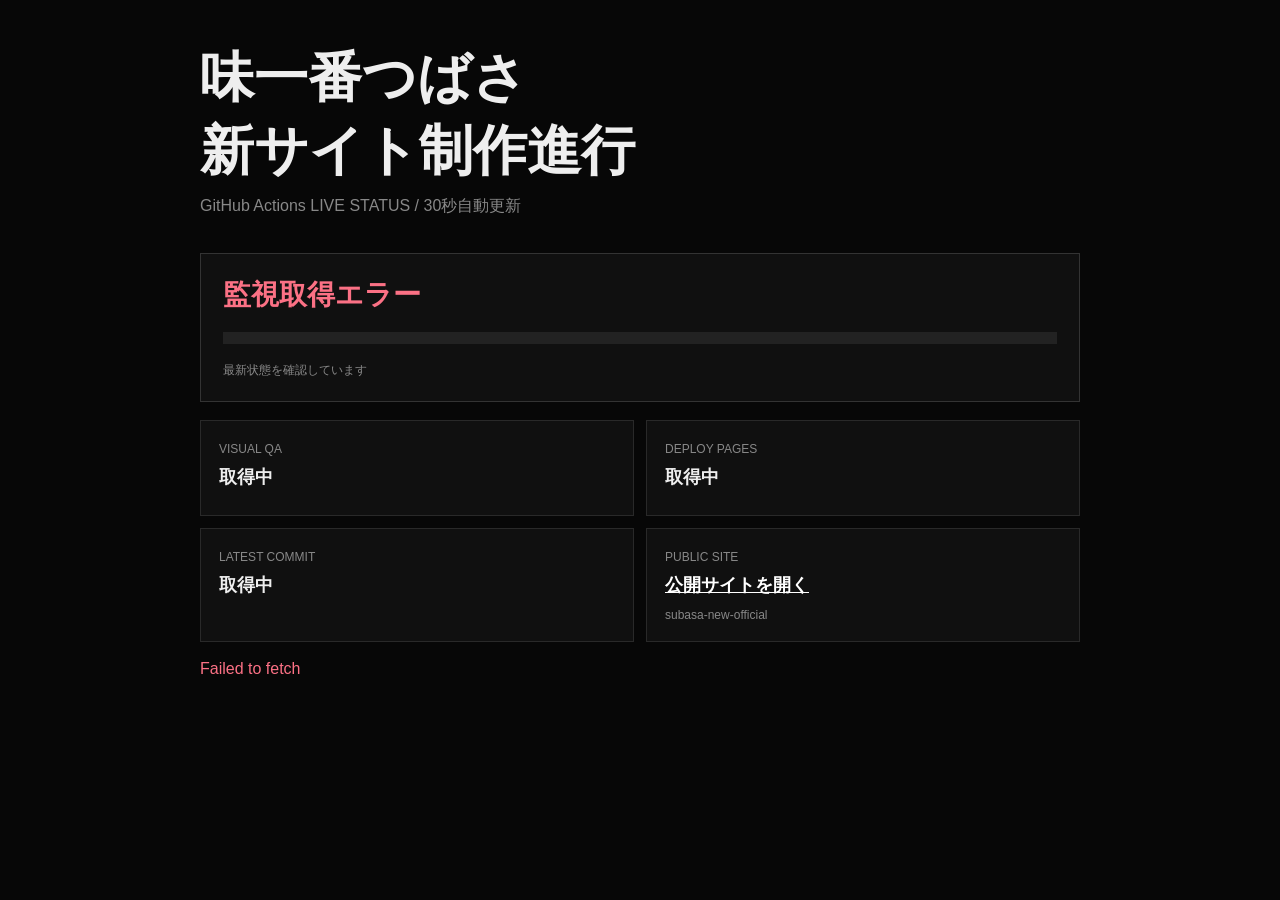
==== progress/index.html @ fa9fd542 "Add live build progress dashboard" ====
<!doctype html><html lang="ja"><head><meta charset="utf-8"><meta name="viewport" content="width=device-width,initial-scale=1"><title>つばさ 新サイト 制作進行</title><style>*{box-sizing:border-box}body{margin:0;background:#070707;color:#eee;font-family:-apple-system,BlinkMacSystemFont,"Hiragino Sans",sans-serif}.wrap{max-width:920px;margin:auto;padding:42px 20px}h1{font-size:clamp(28px,6vw,54px);margin:0 0 8px}.sub{color:#888;margin-bottom:36px}.status{padding:22px;border:1px solid #333;background:#101010;margin-bottom:18px}.big{font-size:28px;font-weight:800}.ok{color:#4ade80}.bad{color:#fb7185}.run{color:#facc15}.bar{height:12px;background:#222;margin:18px 0;overflow:hidden}.bar i{display:block;height:100%;background:#eee;width:0;transition:.5s}.grid{display:grid;grid-template-columns:1fr 1fr;gap:12px}.card{padding:18px;background:#101010;border:1px solid #292929}.card b{display:block;font-size:18px;margin:8px 0}.muted{color:#888;font-size:12px}a{color:#fff}#err{margin-top:18px;color:#fb7185}@media(max-width:650px){.grid{grid-template-columns:1fr}}</style></head><body><main class="wrap"><h1>味一番つばさ<br>新サイト制作進行</h1><div class="sub">GitHub Actions LIVE STATUS / 30秒自動更新</div><section class="status"><div id="overall" class="big run">取得中…</div><div class="bar"><i id="bar"></i></div><div id="summary" class="muted">最新状態を確認しています</div></section><div class="grid"><div class="card"><span class="muted">VISUAL QA</span><b id="qa">取得中</b><span id="qat" class="muted"></span></div><div class="card"><span class="muted">DEPLOY PAGES</span><b id="deploy">取得中</b><span id="deployt" class="muted"></span></div><div class="card"><span class="muted">LATEST COMMIT</span><b id="commit">取得中</b><span id="message" class="muted"></span></div><div class="card"><span class="muted">PUBLIC SITE</span><b><a href="../" target="_blank">公開サイトを開く</a></b><span class="muted">subasa-new-official</span></div></div><div id="err"></div></main><script>const API='https://api.github.com/repos/infoworks-jp/subasa-new-official/actions/runs?per_page=30';function paint(el,run){el.textContent=run?((run.status==='completed'?run.conclusion:run.status)||'unknown').toUpperCase():'NOT FOUND';el.className=run&&run.conclusion==='success'?'ok':run&&run.status!=='completed'?'run':'bad'}async function load(){try{const r=await fetch(API,{cache:'no-store'});if(!r.ok)throw Error('GitHub API '+r.status);const d=await r.json(),runs=d.workflow_runs||[],qa=runs.find(x=>x.name==='Visual QA'),dep=runs.find(x=>x.name==='Deploy Pages'),latest=runs.find(x=>x.head_sha);paint(document.querySelector('#qa'),qa);paint(document.querySelector('#deploy'),dep);document.querySelector('#qat').textContent=qa?new Date(qa.updated_at).toLocaleString('ja-JP'):'';document.querySelector('#deployt').textContent=dep?new Date(dep.updated_at).toLocaleString('ja-JP'):'';document.querySelector('#commit').textContent=latest?latest.head_sha.slice(0,10):'-';document.querySelector('#message').textContent=latest&&latest.head_commit?latest.head_commit.message:'';let pct=0,text='制作中',cls='run';if(qa&&qa.conclusion==='success')pct+=50;if(dep&&dep.conclusion==='success')pct+=50;if((qa&&qa.conclusion==='failure')||(dep&&dep.conclusion==='failure')){text='異常検出 / 修正必要';cls='bad'}else if(pct===100){text='自動検査・公開 PASS';cls='ok'}document.querySelector('#overall').textContent=text;document.querySelector('#overall').className='big '+cls;document.querySelector('#bar').style.width=pct+'%';document.querySelector('#summary').textContent='自動工程 '+pct+'% / 最終目視確認は別途実施';document.querySelector('#err').textContent=''}catch(e){document.querySelector('#overall').textContent='監視取得エラー';document.querySelector('#overall').className='big bad';document.querySelector('#err').textContent=e.message}}load();setInterval(load,30000)</script></body></html>
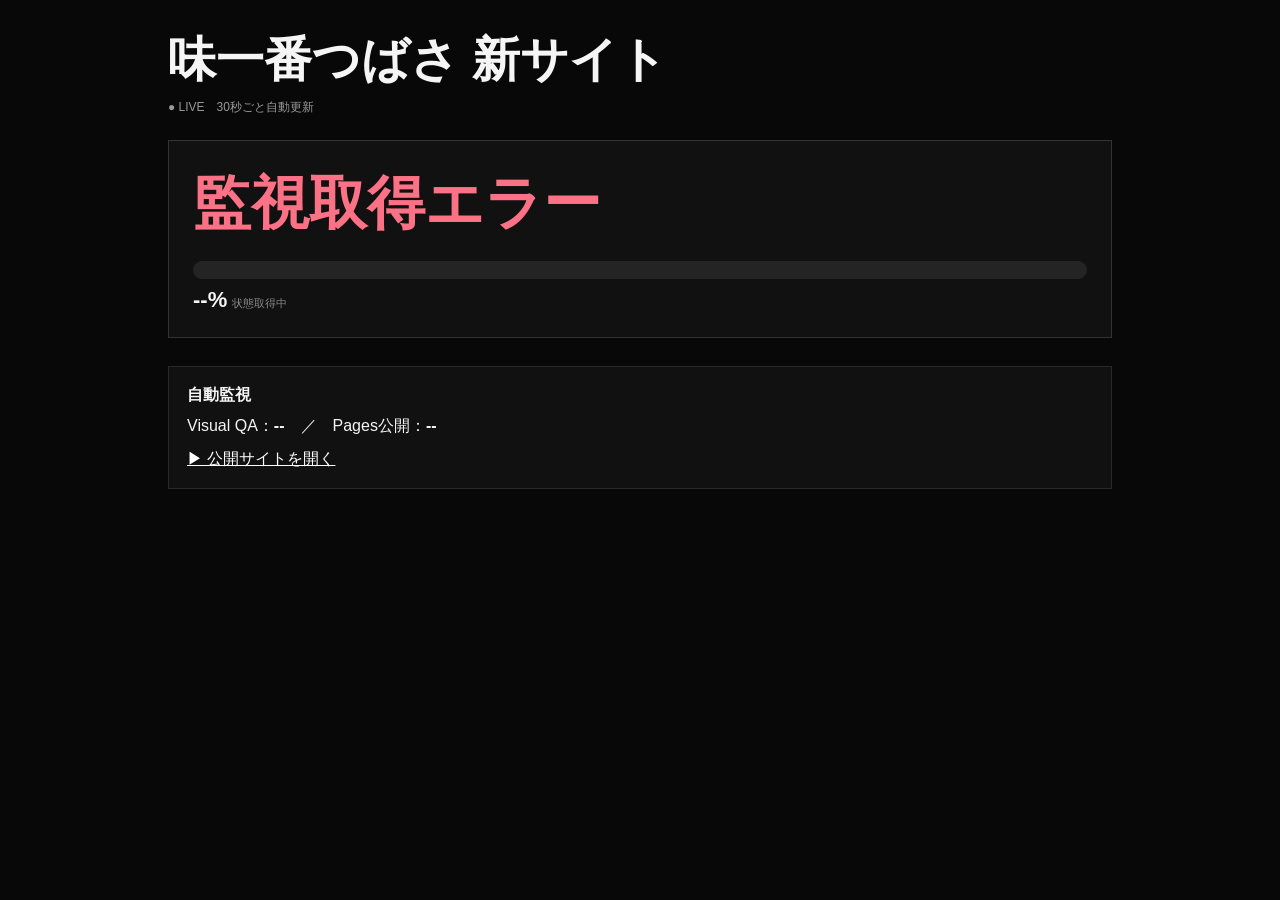
==== commit a791cbc5: "Make progress dashboard instantly understandable" ====
--- a/progress/index.html
+++ b/progress/index.html
@@ -1 +1 @@
-<!doctype html><html lang="ja"><head><meta charset="utf-8"><meta name="viewport" content="width=device-width,initial-scale=1"><title>つばさ 新サイト 制作進行</title><style>*{box-sizing:border-box}body{margin:0;background:#070707;color:#eee;font-family:-apple-system,BlinkMacSystemFont,"Hiragino Sans",sans-serif}.wrap{max-width:920px;margin:auto;padding:42px 20px}h1{font-size:clamp(28px,6vw,54px);margin:0 0 8px}.sub{color:#888;margin-bottom:36px}.status{padding:22px;border:1px solid #333;background:#101010;margin-bottom:18px}.big{font-size:28px;font-weight:800}.ok{color:#4ade80}.bad{color:#fb7185}.run{color:#facc15}.bar{height:12px;background:#222;margin:18px 0;overflow:hidden}.bar i{display:block;height:100%;background:#eee;width:0;transition:.5s}.grid{display:grid;grid-template-columns:1fr 1fr;gap:12px}.card{padding:18px;background:#101010;border:1px solid #292929}.card b{display:block;font-size:18px;margin:8px 0}.muted{color:#888;font-size:12px}a{color:#fff}#err{margin-top:18px;color:#fb7185}@media(max-width:650px){.grid{grid-template-columns:1fr}}</style></head><body><main class="wrap"><h1>味一番つばさ<br>新サイト制作進行</h1><div class="sub">GitHub Actions LIVE STATUS / 30秒自動更新</div><section class="status"><div id="overall" class="big run">取得中…</div><div class="bar"><i id="bar"></i></div><div id="summary" class="muted">最新状態を確認しています</div></section><div class="grid"><div class="card"><span class="muted">VISUAL QA</span><b id="qa">取得中</b><span id="qat" class="muted"></span></div><div class="card"><span class="muted">DEPLOY PAGES</span><b id="deploy">取得中</b><span id="deployt" class="muted"></span></div><div class="card"><span class="muted">LATEST COMMIT</span><b id="commit">取得中</b><span id="message" class="muted"></span></div><div class="card"><span class="muted">PUBLIC SITE</span><b><a href="../" target="_blank">公開サイトを開く</a></b><span class="muted">subasa-new-official</span></div></div><div id="err"></div></main><script>const API='https://api.github.com/repos/infoworks-jp/subasa-new-official/actions/runs?per_page=30';function paint(el,run){el.textContent=run?((run.status==='completed'?run.conclusion:run.status)||'unknown').toUpperCase():'NOT FOUND';el.className=run&&run.conclusion==='success'?'ok':run&&run.status!=='completed'?'run':'bad'}async function load(){try{const r=await fetch(API,{cache:'no-store'});if(!r.ok)throw Error('GitHub API '+r.status);const d=await r.json(),runs=d.workflow_runs||[],qa=runs.find(x=>x.name==='Visual QA'),dep=runs.find(x=>x.name==='Deploy Pages'),latest=runs.find(x=>x.head_sha);paint(document.querySelector('#qa'),qa);paint(document.querySelector('#deploy'),dep);document.querySelector('#qat').textContent=qa?new Date(qa.updated_at).toLocaleString('ja-JP'):'';document.querySelector('#deployt').textContent=dep?new Date(dep.updated_at).toLocaleString('ja-JP'):'';document.querySelector('#commit').textContent=latest?latest.head_sha.slice(0,10):'-';document.querySelector('#message').textContent=latest&&latest.head_commit?latest.head_commit.message:'';let pct=0,text='制作中',cls='run';if(qa&&qa.conclusion==='success')pct+=50;if(dep&&dep.conclusion==='success')pct+=50;if((qa&&qa.conclusion==='failure')||(dep&&dep.conclusion==='failure')){text='異常検出 / 修正必要';cls='bad'}else if(pct===100){text='自動検査・公開 PASS';cls='ok'}document.querySelector('#overall').textContent=text;document.querySelector('#overall').className='big '+cls;document.querySelector('#bar').style.width=pct+'%';document.querySelector('#summary').textContent='自動工程 '+pct+'% / 最終目視確認は別途実施';document.querySelector('#err').textContent=''}catch(e){document.querySelector('#overall').textContent='監視取得エラー';document.querySelector('#overall').className='big bad';document.querySelector('#err').textContent=e.message}}load();setInterval(load,30000)</script></body></html>+<!doctype html><html lang="ja"><head><meta charset="utf-8"><meta name="viewport" content="width=device-width,initial-scale=1"><title>つばさ 制作状況</title><style>*{box-sizing:border-box}body{margin:0;background:#080808;color:#f5f5f5;font-family:-apple-system,BlinkMacSystemFont,"Hiragino Sans",sans-serif}.w{max-width:980px;margin:auto;padding:28px 18px 60px}h1{margin:0;font-size:clamp(27px,5vw,48px)}.live{color:#999;margin:7px 0 24px;font-size:12px}.hero{border:1px solid #333;background:#111;padding:24px;margin-bottom:14px}.state{font-size:clamp(30px,6vw,58px);font-weight:900}.ok{color:#4ade80}.bad{color:#fb7185}.run{color:#facc15}.meter{height:18px;background:#242424;margin:18px 0 8px;border-radius:20px;overflow:hidden}.meter i{height:100%;display:block;background:#4ade80;transition:.4s}.pct{font-size:22px;font-weight:800}.grid{display:grid;grid-template-columns:repeat(2,1fr);gap:10px}.c{background:#111;border:1px solid #292929;padding:15px;display:flex;justify-content:space-between;align-items:center;min-height:64px}.c span:first-child{font-weight:700}.mark{font-size:22px;font-weight:900}.bottom{margin-top:14px;padding:18px;background:#111;border:1px solid #292929}.small{color:#888;font-size:11px;line-height:1.7}a{color:#fff}.alert{background:#351014;border-color:#7f1d1d}@media(max-width:620px){.grid{grid-template-columns:1fr}.w{padding-top:20px}}</style></head><body><main class="w"><h1>味一番つばさ 新サイト</h1><div class="live">● LIVE　30秒ごと自動更新</div><section class="hero" id="hero"><div class="state run" id="state">確認中…</div><div class="meter"><i id="meter" style="width:0"></i></div><div><span class="pct" id="pct">--%</span> <span class="small" id="now">状態取得中</span></div></section><div class="grid" id="items"></div><section class="bottom"><b>自動監視</b><div style="margin-top:10px">Visual QA：<strong id="qa">--</strong>　／　Pages公開：<strong id="dep">--</strong></div><div class="small" id="time"></div><div style="margin-top:12px"><a href="../" target="_blank">▶ 公開サイトを開く</a></div></section></main><script>const A='https://api.github.com/repos/infoworks-jp/subasa-new-official/actions/runs?per_page=30';const base=[['TOP・すすきの画像',1],['縦ロゴ',1],['究極の味噌',1],['つばさラーメン',1],['料理写真',1],['店内写真',1],['日本語メニュー',1],['英語メニュー',1],['中国語メニュー',1],['韓国語メニュー',1],['WebGL流体演出',1],['PC対応',1],['スマホ対応',1],['公開設定',1],['自動Visual QA',0],['公開Pages',0],['最終実画面目視',0]];function render(qa,dep){const q=qa&&qa.conclusion==='success',d=dep&&dep.conclusion==='success',fail=(qa&&qa.conclusion==='failure')||(dep&&dep.conclusion==='failure'),running=(qa&&qa.status!=='completed')||(dep&&dep.status!=='completed');const arr=base.map(x=>[...x]);arr[14][1]=q?1:running?2:0;arr[15][1]=d?1:running?2:0;const done=arr.filter(x=>x[1]===1).length,p=Math.round(done/arr.length*100);document.querySelector('#items').innerHTML=arr.map(x=>`<div class="c"><span>${x[0]}</span><span class="mark ${x[1]===1?'ok':x[1]===2?'run':'bad'}">${x[1]===1?'✓':x[1]===2?'●':'—'}</span></div>`).join('');document.querySelector('#pct').textContent=p+'%';document.querySelector('#meter').style.width=p+'%';let s='制作・検品中',cl='run',n='残り '+(arr.length-done)+' 項目';if(fail){s='異常あり';cl='bad';n='自動検査でFAILを検出'}else if(done===arr.length){s='完成';cl='ok';n='全項目確認済み'}else if(q&&d){s='最終目視待ち';cl='run';n='自動検査と公開はPASS'}document.querySelector('#state').textContent=s;document.querySelector('#state').className='state '+cl;document.querySelector('#now').textContent=n;document.querySelector('#hero').className='hero'+(fail?' alert':'');document.querySelector('#qa').textContent=q?'✓ PASS':qa&&qa.status!=='completed'?'● RUNNING':'× FAIL';document.querySelector('#dep').textContent=d?'✓ PASS':dep&&dep.status!=='completed'?'● RUNNING':'× FAIL'}async function load(){try{const r=await fetch(A,{cache:'no-store'}),j=await r.json(),rs=j.workflow_runs||[],qa=rs.find(x=>x.name==='Visual QA'),dep=rs.find(x=>x.name==='Deploy Pages');render(qa,dep);document.querySelector('#time').textContent='最終更新 '+new Date().toLocaleString('ja-JP')+(qa?' / commit '+qa.head_sha.slice(0,8):'')}catch(e){document.querySelector('#state').textContent='監視取得エラー';document.querySelector('#state').className='state bad'}}load();setInterval(load,30000)</script></body></html>
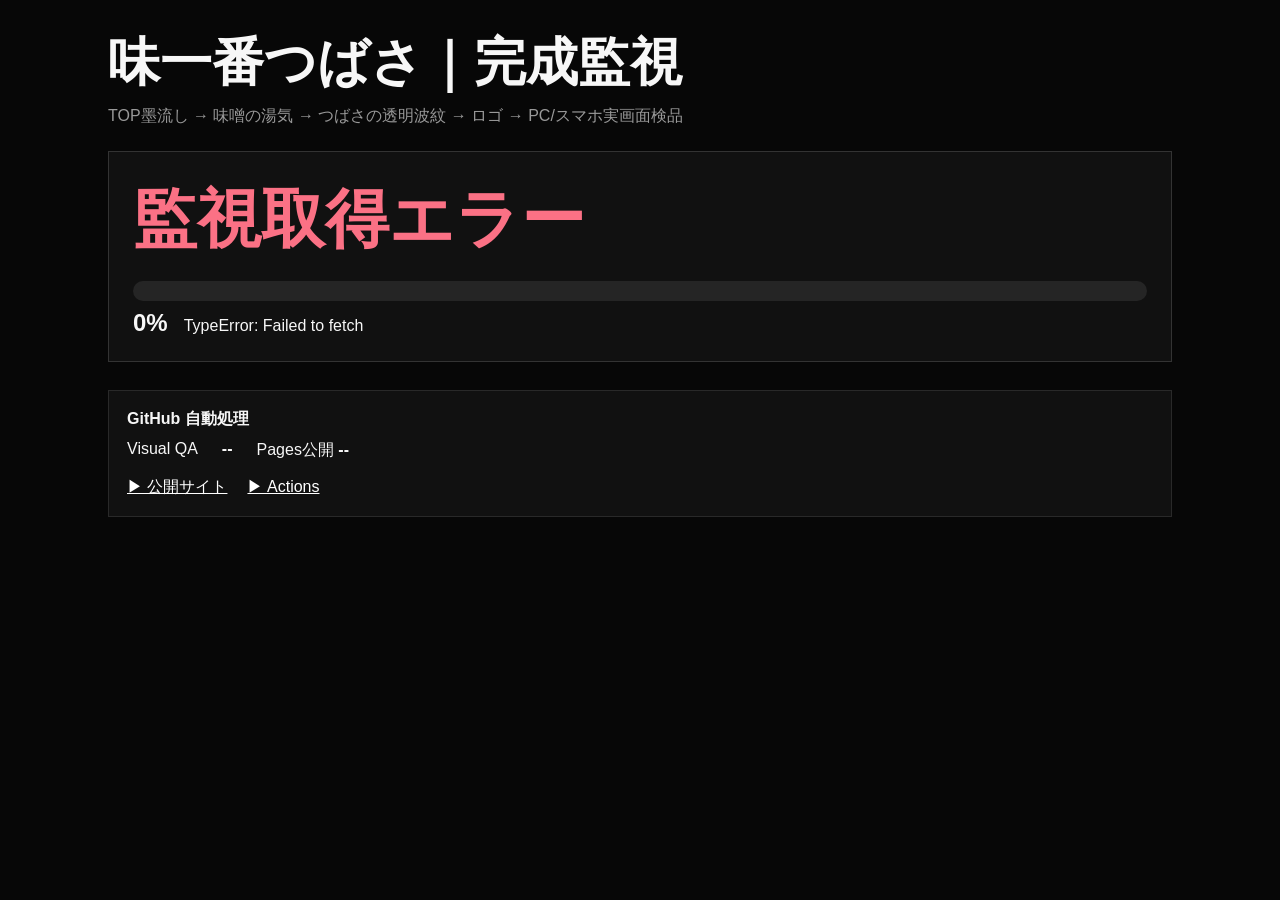
==== commit b04de29a: "Replace progress page with five-stage effect completion monitor" ====
--- a/progress/index.html
+++ b/progress/index.html
@@ -1 +1,12 @@
-<!doctype html><html lang="ja"><head><meta charset="utf-8"><meta name="viewport" content="width=device-width,initial-scale=1"><title>つばさ 制作状況</title><style>*{box-sizing:border-box}body{margin:0;background:#080808;color:#f5f5f5;font-family:-apple-system,BlinkMacSystemFont,"Hiragino Sans",sans-serif}.w{max-width:980px;margin:auto;padding:28px 18px 60px}h1{margin:0;font-size:clamp(27px,5vw,48px)}.live{color:#999;margin:7px 0 24px;font-size:12px}.hero{border:1px solid #333;background:#111;padding:24px;margin-bottom:14px}.state{font-size:clamp(30px,6vw,58px);font-weight:900}.ok{color:#4ade80}.bad{color:#fb7185}.run{color:#facc15}.meter{height:18px;background:#242424;margin:18px 0 8px;border-radius:20px;overflow:hidden}.meter i{height:100%;display:block;background:#4ade80;transition:.4s}.pct{font-size:22px;font-weight:800}.grid{display:grid;grid-template-columns:repeat(2,1fr);gap:10px}.c{background:#111;border:1px solid #292929;padding:15px;display:flex;justify-content:space-between;align-items:center;min-height:64px}.c span:first-child{font-weight:700}.mark{font-size:22px;font-weight:900}.bottom{margin-top:14px;padding:18px;background:#111;border:1px solid #292929}.small{color:#888;font-size:11px;line-height:1.7}a{color:#fff}.alert{background:#351014;border-color:#7f1d1d}@media(max-width:620px){.grid{grid-template-columns:1fr}.w{padding-top:20px}}</style></head><body><main class="w"><h1>味一番つばさ 新サイト</h1><div class="live">● LIVE　30秒ごと自動更新</div><section class="hero" id="hero"><div class="state run" id="state">確認中…</div><div class="meter"><i id="meter" style="width:0"></i></div><div><span class="pct" id="pct">--%</span> <span class="small" id="now">状態取得中</span></div></section><div class="grid" id="items"></div><section class="bottom"><b>自動監視</b><div style="margin-top:10px">Visual QA：<strong id="qa">--</strong>　／　Pages公開：<strong id="dep">--</strong></div><div class="small" id="time"></div><div style="margin-top:12px"><a href="../" target="_blank">▶ 公開サイトを開く</a></div></section></main><script>const A='https://api.github.com/repos/infoworks-jp/subasa-new-official/actions/runs?per_page=30';const base=[['TOP・すすきの画像',1],['縦ロゴ',1],['究極の味噌',1],['つばさラーメン',1],['料理写真',1],['店内写真',1],['日本語メニュー',1],['英語メニュー',1],['中国語メニュー',1],['韓国語メニュー',1],['WebGL流体演出',1],['PC対応',1],['スマホ対応',1],['公開設定',1],['自動Visual QA',0],['公開Pages',0],['最終実画面目視',0]];function render(qa,dep){const q=qa&&qa.conclusion==='success',d=dep&&dep.conclusion==='success',fail=(qa&&qa.conclusion==='failure')||(dep&&dep.conclusion==='failure'),running=(qa&&qa.status!=='completed')||(dep&&dep.status!=='completed');const arr=base.map(x=>[...x]);arr[14][1]=q?1:running?2:0;arr[15][1]=d?1:running?2:0;const done=arr.filter(x=>x[1]===1).length,p=Math.round(done/arr.length*100);document.querySelector('#items').innerHTML=arr.map(x=>`<div class="c"><span>${x[0]}</span><span class="mark ${x[1]===1?'ok':x[1]===2?'run':'bad'}">${x[1]===1?'✓':x[1]===2?'●':'—'}</span></div>`).join('');document.querySelector('#pct').textContent=p+'%';document.querySelector('#meter').style.width=p+'%';let s='制作・検品中',cl='run',n='残り '+(arr.length-done)+' 項目';if(fail){s='異常あり';cl='bad';n='自動検査でFAILを検出'}else if(done===arr.length){s='完成';cl='ok';n='全項目確認済み'}else if(q&&d){s='最終目視待ち';cl='run';n='自動検査と公開はPASS'}document.querySelector('#state').textContent=s;document.querySelector('#state').className='state '+cl;document.querySelector('#now').textContent=n;document.querySelector('#hero').className='hero'+(fail?' alert':'');document.querySelector('#qa').textContent=q?'✓ PASS':qa&&qa.status!=='completed'?'● RUNNING':'× FAIL';document.querySelector('#dep').textContent=d?'✓ PASS':dep&&dep.status!=='completed'?'● RUNNING':'× FAIL'}async function load(){try{const r=await fetch(A,{cache:'no-store'}),j=await r.json(),rs=j.workflow_runs||[],qa=rs.find(x=>x.name==='Visual QA'),dep=rs.find(x=>x.name==='Deploy Pages');render(qa,dep);document.querySelector('#time').textContent='最終更新 '+new Date().toLocaleString('ja-JP')+(qa?' / commit '+qa.head_sha.slice(0,8):'')}catch(e){document.querySelector('#state').textContent='監視取得エラー';document.querySelector('#state').className='state bad'}}load();setInterval(load,30000)</script></body></html>+<!doctype html><html lang="ja"><head><meta charset="utf-8"><meta name="viewport" content="width=device-width,initial-scale=1"><meta http-equiv="cache-control" content="no-cache"><title>つばさ エフェクト完成監視</title><style>*{box-sizing:border-box}body{margin:0;background:#070707;color:#f7f7f7;font-family:-apple-system,BlinkMacSystemFont,"Hiragino Sans",sans-serif}.w{max-width:1100px;margin:auto;padding:28px 18px 60px}h1{margin:0;font-size:clamp(28px,5vw,52px)}.sub{color:#999;margin:8px 0 24px}.hero{padding:24px;border:1px solid #333;background:#111;margin-bottom:14px}.state{font-size:clamp(32px,7vw,64px);font-weight:900}.run{color:#facc15}.ok{color:#4ade80}.bad{color:#fb7185}.meter{height:20px;background:#252525;border-radius:20px;overflow:hidden;margin:18px 0 8px}.meter i{display:block;height:100%;background:#4ade80;transition:.4s}.pct{font-size:24px;font-weight:900}.steps{display:grid;gap:10px}.step{display:grid;grid-template-columns:54px 1fr auto;gap:14px;align-items:center;padding:18px;background:#111;border:1px solid #292929}.num{font-size:26px;font-weight:900;color:#777}.step b{display:block;font-size:18px}.step small{display:block;color:#8e8e8e;margin-top:5px;line-height:1.5}.mark{font-size:24px;font-weight:900}.panel{margin-top:14px;padding:18px;background:#111;border:1px solid #292929}.qa{display:flex;gap:24px;flex-wrap:wrap;margin-top:10px}.links{display:flex;gap:20px;flex-wrap:wrap;margin-top:16px}a{color:#fff}.tiny{font-size:11px;color:#888;margin-top:10px;line-height:1.6}@media(max-width:620px){.step{grid-template-columns:38px 1fr auto;padding:14px}.num{font-size:20px}.step b{font-size:16px}}</style></head><body><main class="w"><h1>味一番つばさ｜完成監視</h1><div class="sub">TOP墨流し → 味噌の湯気 → つばさの透明波紋 → ロゴ → PC/スマホ実画面検品</div><section class="hero"><div id="state" class="state run">監視中</div><div class="meter"><i id="bar" style="width:0"></i></div><span id="pct" class="pct">0%</span>　<span id="summary">状態取得中</span></section><section id="steps" class="steps"></section><section class="panel"><b>GitHub 自動処理</b><div class="qa">Visual QA <strong id="qa">--</strong><span>Pages公開 <strong id="dep">--</strong></span></div><div id="time" class="tiny"></div><div class="links"><a href="../" target="_blank">▶ 公開サイト</a><a href="https://github.com/infoworks-jp/subasa-new-official/actions" target="_blank">▶ Actions</a></div></section></main><script>
+const API='https://api.github.com/repos/infoworks-jp/subasa-new-official/actions/runs?per_page=30';
+const stages=[
+['TOP墨流し','WebGL流体。黒・深紅中心。マウス／タッチで墨が引かれ渦を巻く。',1],
+['味噌の湯気','ラーメン付近から白い湯気が上昇し、操作に反応する。',1],
+['つばさの透明波紋','横切るライトなし。水面・透明波紋として反応する。',1],
+['縦ロゴ','過剰な移動なし。ネオンが静かに灯る。',1],
+['PC/スマホ実画面検品','PC・390pxスマホで実ピクセル変化、レイアウト、指定外演出なしを確認。',0]
+];
+function draw(qa,dep){const q=qa&&qa.conclusion==='success',d=dep&&dep.conclusion==='success',fail=(qa&&qa.conclusion==='failure')||(dep&&dep.conclusion==='failure'),running=(qa&&qa.status!=='completed')||(dep&&dep.status!=='completed');const a=stages.map(x=>[...x]);a[4][2]=(q&&d)?1:running?2:0;const done=a.filter(x=>x[2]===1).length,p=Math.round(done/a.length*100);document.querySelector('#steps').innerHTML=a.map((x,i)=>`<div class="step"><span class="num">0${i+1}</span><div><b>${x[0]}</b><small>${x[1]}</small></div><span class="mark ${x[2]===1?'ok':x[2]===2?'run':'bad'}">${x[2]===1?'✓':x[2]===2?'●':'—'}</span></div>`).join('');bar.style.width=p+'%';pct.textContent=p+'%';let s='制作・検品中',cl='run',sum='残り '+(a.length-done)+'工程';if(fail){s='異常検出';cl='bad';sum='QAまたは公開処理がFAIL'}else if(done===a.length){s='自動検品PASS';cl='ok';sum='5工程完了。最終完成報告待ち'}state.textContent=s;state.className='state '+cl;summary.textContent=sum;document.querySelector('#qa').textContent=q?'✓ PASS':qa&&qa.status!=='completed'?'● RUNNING':qa?'× '+(qa.conclusion||'FAIL'):'--';document.querySelector('#dep').textContent=d?'✓ PASS':dep&&dep.status!=='completed'?'● RUNNING':dep?'× '+(dep.conclusion||'FAIL'):'--'}
+async function load(){try{const r=await fetch(API,{cache:'no-store'}),j=await r.json(),rs=j.workflow_runs||[],qa=rs.find(x=>x.name==='Visual QA'),dep=rs.find(x=>x.name==='Deploy Pages');draw(qa,dep);time.textContent='最終更新 '+new Date().toLocaleString('ja-JP')+(qa?' / QA commit '+qa.head_sha.slice(0,8):'')+(dep?' / Deploy commit '+dep.head_sha.slice(0,8):'')}catch(e){state.textContent='監視取得エラー';state.className='state bad';summary.textContent=String(e)}}load();setInterval(load,15000);
+</script></body></html>
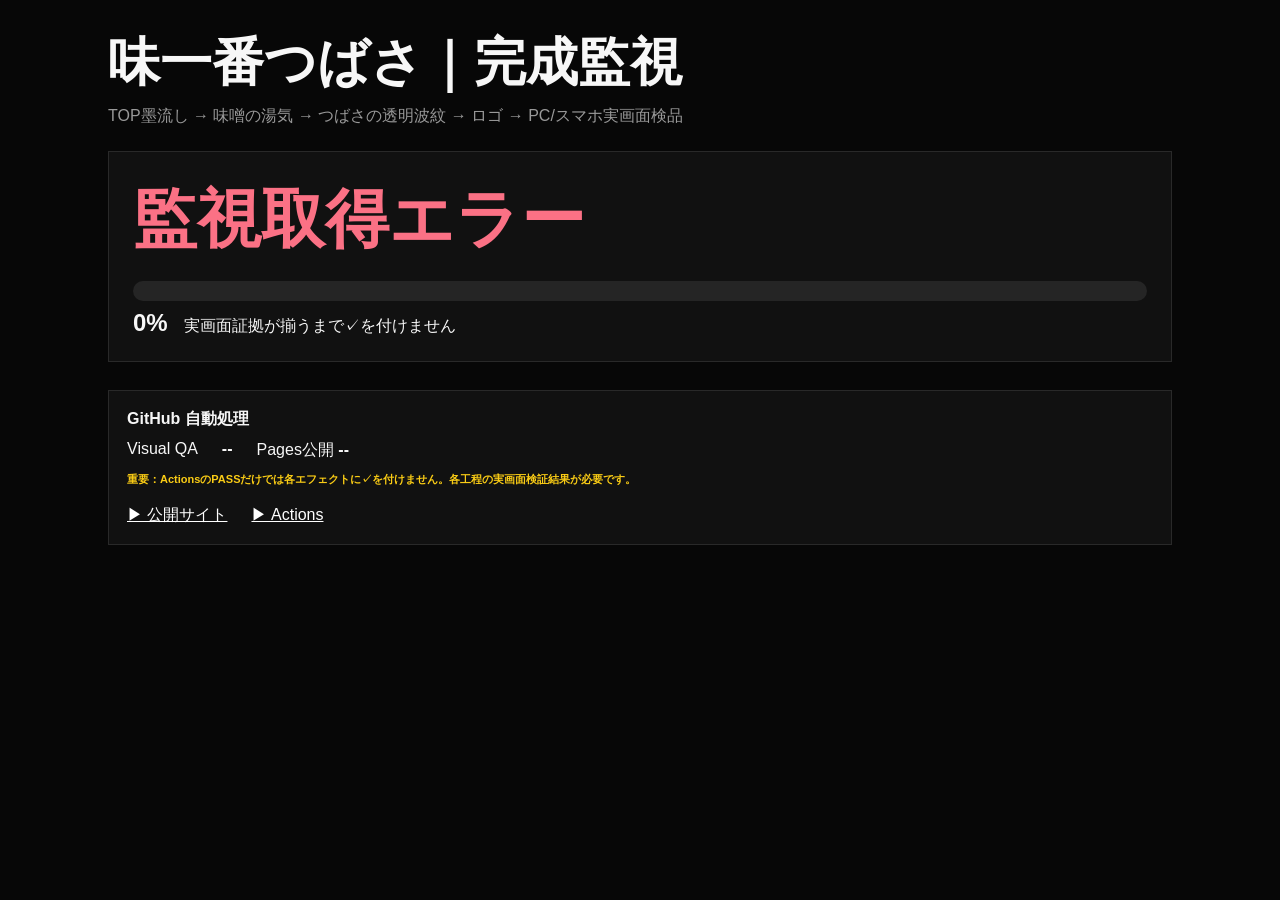
==== commit 3a08a052: "Fix monitor: never pre-check unverified effect stages" ====
--- a/progress/index.html
+++ b/progress/index.html
@@ -1,12 +1 @@
-<!doctype html><html lang="ja"><head><meta charset="utf-8"><meta name="viewport" content="width=device-width,initial-scale=1"><meta http-equiv="cache-control" content="no-cache"><title>つばさ エフェクト完成監視</title><style>*{box-sizing:border-box}body{margin:0;background:#070707;color:#f7f7f7;font-family:-apple-system,BlinkMacSystemFont,"Hiragino Sans",sans-serif}.w{max-width:1100px;margin:auto;padding:28px 18px 60px}h1{margin:0;font-size:clamp(28px,5vw,52px)}.sub{color:#999;margin:8px 0 24px}.hero{padding:24px;border:1px solid #333;background:#111;margin-bottom:14px}.state{font-size:clamp(32px,7vw,64px);font-weight:900}.run{color:#facc15}.ok{color:#4ade80}.bad{color:#fb7185}.meter{height:20px;background:#252525;border-radius:20px;overflow:hidden;margin:18px 0 8px}.meter i{display:block;height:100%;background:#4ade80;transition:.4s}.pct{font-size:24px;font-weight:900}.steps{display:grid;gap:10px}.step{display:grid;grid-template-columns:54px 1fr auto;gap:14px;align-items:center;padding:18px;background:#111;border:1px solid #292929}.num{font-size:26px;font-weight:900;color:#777}.step b{display:block;font-size:18px}.step small{display:block;color:#8e8e8e;margin-top:5px;line-height:1.5}.mark{font-size:24px;font-weight:900}.panel{margin-top:14px;padding:18px;background:#111;border:1px solid #292929}.qa{display:flex;gap:24px;flex-wrap:wrap;margin-top:10px}.links{display:flex;gap:20px;flex-wrap:wrap;margin-top:16px}a{color:#fff}.tiny{font-size:11px;color:#888;margin-top:10px;line-height:1.6}@media(max-width:620px){.step{grid-template-columns:38px 1fr auto;padding:14px}.num{font-size:20px}.step b{font-size:16px}}</style></head><body><main class="w"><h1>味一番つばさ｜完成監視</h1><div class="sub">TOP墨流し → 味噌の湯気 → つばさの透明波紋 → ロゴ → PC/スマホ実画面検品</div><section class="hero"><div id="state" class="state run">監視中</div><div class="meter"><i id="bar" style="width:0"></i></div><span id="pct" class="pct">0%</span>　<span id="summary">状態取得中</span></section><section id="steps" class="steps"></section><section class="panel"><b>GitHub 自動処理</b><div class="qa">Visual QA <strong id="qa">--</strong><span>Pages公開 <strong id="dep">--</strong></span></div><div id="time" class="tiny"></div><div class="links"><a href="../" target="_blank">▶ 公開サイト</a><a href="https://github.com/infoworks-jp/subasa-new-official/actions" target="_blank">▶ Actions</a></div></section></main><script>
-const API='https://api.github.com/repos/infoworks-jp/subasa-new-official/actions/runs?per_page=30';
-const stages=[
-['TOP墨流し','WebGL流体。黒・深紅中心。マウス／タッチで墨が引かれ渦を巻く。',1],
-['味噌の湯気','ラーメン付近から白い湯気が上昇し、操作に反応する。',1],
-['つばさの透明波紋','横切るライトなし。水面・透明波紋として反応する。',1],
-['縦ロゴ','過剰な移動なし。ネオンが静かに灯る。',1],
-['PC/スマホ実画面検品','PC・390pxスマホで実ピクセル変化、レイアウト、指定外演出なしを確認。',0]
-];
-function draw(qa,dep){const q=qa&&qa.conclusion==='success',d=dep&&dep.conclusion==='success',fail=(qa&&qa.conclusion==='failure')||(dep&&dep.conclusion==='failure'),running=(qa&&qa.status!=='completed')||(dep&&dep.status!=='completed');const a=stages.map(x=>[...x]);a[4][2]=(q&&d)?1:running?2:0;const done=a.filter(x=>x[2]===1).length,p=Math.round(done/a.length*100);document.querySelector('#steps').innerHTML=a.map((x,i)=>`<div class="step"><span class="num">0${i+1}</span><div><b>${x[0]}</b><small>${x[1]}</small></div><span class="mark ${x[2]===1?'ok':x[2]===2?'run':'bad'}">${x[2]===1?'✓':x[2]===2?'●':'—'}</span></div>`).join('');bar.style.width=p+'%';pct.textContent=p+'%';let s='制作・検品中',cl='run',sum='残り '+(a.length-done)+'工程';if(fail){s='異常検出';cl='bad';sum='QAまたは公開処理がFAIL'}else if(done===a.length){s='自動検品PASS';cl='ok';sum='5工程完了。最終完成報告待ち'}state.textContent=s;state.className='state '+cl;summary.textContent=sum;document.querySelector('#qa').textContent=q?'✓ PASS':qa&&qa.status!=='completed'?'● RUNNING':qa?'× '+(qa.conclusion||'FAIL'):'--';document.querySelector('#dep').textContent=d?'✓ PASS':dep&&dep.status!=='completed'?'● RUNNING':dep?'× '+(dep.conclusion||'FAIL'):'--'}
-async function load(){try{const r=await fetch(API,{cache:'no-store'}),j=await r.json(),rs=j.workflow_runs||[],qa=rs.find(x=>x.name==='Visual QA'),dep=rs.find(x=>x.name==='Deploy Pages');draw(qa,dep);time.textContent='最終更新 '+new Date().toLocaleString('ja-JP')+(qa?' / QA commit '+qa.head_sha.slice(0,8):'')+(dep?' / Deploy commit '+dep.head_sha.slice(0,8):'')}catch(e){state.textContent='監視取得エラー';state.className='state bad';summary.textContent=String(e)}}load();setInterval(load,15000);
-</script></body></html>+<!doctype html><html lang="ja"><head><meta charset="utf-8"><meta name="viewport" content="width=device-width,initial-scale=1"><meta http-equiv="cache-control" content="no-cache"><title>つばさ エフェクト完成監視</title><style>*{box-sizing:border-box}body{margin:0;background:#070707;color:#f7f7f7;font-family:-apple-system,BlinkMacSystemFont,"Hiragino Sans",sans-serif}.w{max-width:1100px;margin:auto;padding:28px 18px 60px}h1{margin:0;font-size:clamp(28px,5vw,52px)}.sub{color:#999;margin:8px 0 24px}.hero,.step,.panel{background:#111;border:1px solid #292929}.hero{padding:24px;margin-bottom:14px}.state{font-size:clamp(32px,7vw,64px);font-weight:900}.run{color:#facc15}.ok{color:#4ade80}.bad{color:#fb7185}.meter{height:20px;background:#252525;border-radius:20px;overflow:hidden;margin:18px 0 8px}.meter i{display:block;height:100%;background:#4ade80}.pct{font-size:24px;font-weight:900}.steps{display:grid;gap:10px}.step{display:grid;grid-template-columns:54px 1fr auto;gap:14px;align-items:center;padding:18px}.num{font-size:26px;font-weight:900;color:#777}.step b{display:block;font-size:18px}.step small{display:block;color:#8e8e8e;margin-top:5px;line-height:1.5}.mark{font-size:24px;font-weight:900}.panel{margin-top:14px;padding:18px}.qa,.links{display:flex;gap:24px;flex-wrap:wrap;margin-top:10px}.links{margin-top:16px}a{color:#fff}.tiny{font-size:11px;color:#888;margin-top:10px;line-height:1.6}.warn{color:#facc15;font-weight:700}@media(max-width:620px){.step{grid-template-columns:38px 1fr auto;padding:14px}.num{font-size:20px}.step b{font-size:16px}}</style></head><body><main class="w"><h1>味一番つばさ｜完成監視</h1><div class="sub">TOP墨流し → 味噌の湯気 → つばさの透明波紋 → ロゴ → PC/スマホ実画面検品</div><section class="hero"><div id="state" class="state run">未検証</div><div class="meter"><i id="bar" style="width:0"></i></div><span id="pct" class="pct">0%</span>　<span id="summary">実画面証拠が揃うまで✓を付けません</span></section><section id="steps" class="steps"></section><section class="panel"><b>GitHub 自動処理</b><div class="qa">Visual QA <strong id="qa">--</strong><span>Pages公開 <strong id="dep">--</strong></span></div><div class="tiny warn">重要：ActionsのPASSだけでは各エフェクトに✓を付けません。各工程の実画面検証結果が必要です。</div><div id="time" class="tiny"></div><div class="links"><a href="../" target="_blank">▶ 公開サイト</a><a href="https://github.com/infoworks-jp/subasa-new-official/actions" target="_blank">▶ Actions</a></div></section></main><script>const API='https://api.github.com/repos/infoworks-jp/subasa-new-official/actions/runs?per_page=30';const stages=[['TOP墨流し','未検証：実画面で墨流し＋操作反応を確認後のみ✓'],['味噌の湯気','未検証：丼付近から上昇する湯気を確認後のみ✓'],['つばさの透明波紋','未検証：透明な水面波紋を確認後のみ✓'],['縦ロゴ','未検証：静かなネオン出現を確認後のみ✓'],['PC/スマホ実画面検品','未検証：PC・390pxスマホの証拠確認後のみ✓']];function render(qa,dep){steps.innerHTML=stages.map((x,i)=>`<div class="step"><span class="num">0${i+1}</span><div><b>${x[0]}</b><small>${x[1]}</small></div><span class="mark bad">—</span></div>`).join('');bar.style.width='0%';pct.textContent='0%';state.textContent='未検証';state.className='state run';summary.textContent='実画面証拠が揃うまで✓を付けません';const q=qa&&qa.conclusion==='success',d=dep&&dep.conclusion==='success';document.querySelector('#qa').textContent=q?'PASS（工程✓とは別）':qa&&qa.status!=='completed'?'RUNNING':qa?(qa.conclusion||'FAIL'):'--';document.querySelector('#dep').textContent=d?'PASS':dep&&dep.status!=='completed'?'RUNNING':dep?(dep.conclusion||'FAIL'):'--'}async function load(){try{const r=await fetch(API,{cache:'no-store'}),j=await r.json(),rs=j.workflow_runs||[],qa=rs.find(x=>x.name==='Visual QA'),dep=rs.find(x=>x.name==='Deploy Pages');render(qa,dep);time.textContent='最終更新 '+new Date().toLocaleString('ja-JP')+(qa?' / QA '+qa.head_sha.slice(0,8):'')+(dep?' / Deploy '+dep.head_sha.slice(0,8):'')}catch(e){state.textContent='監視取得エラー';state.className='state bad'}}load();setInterval(load,15000)</script></body></html>
